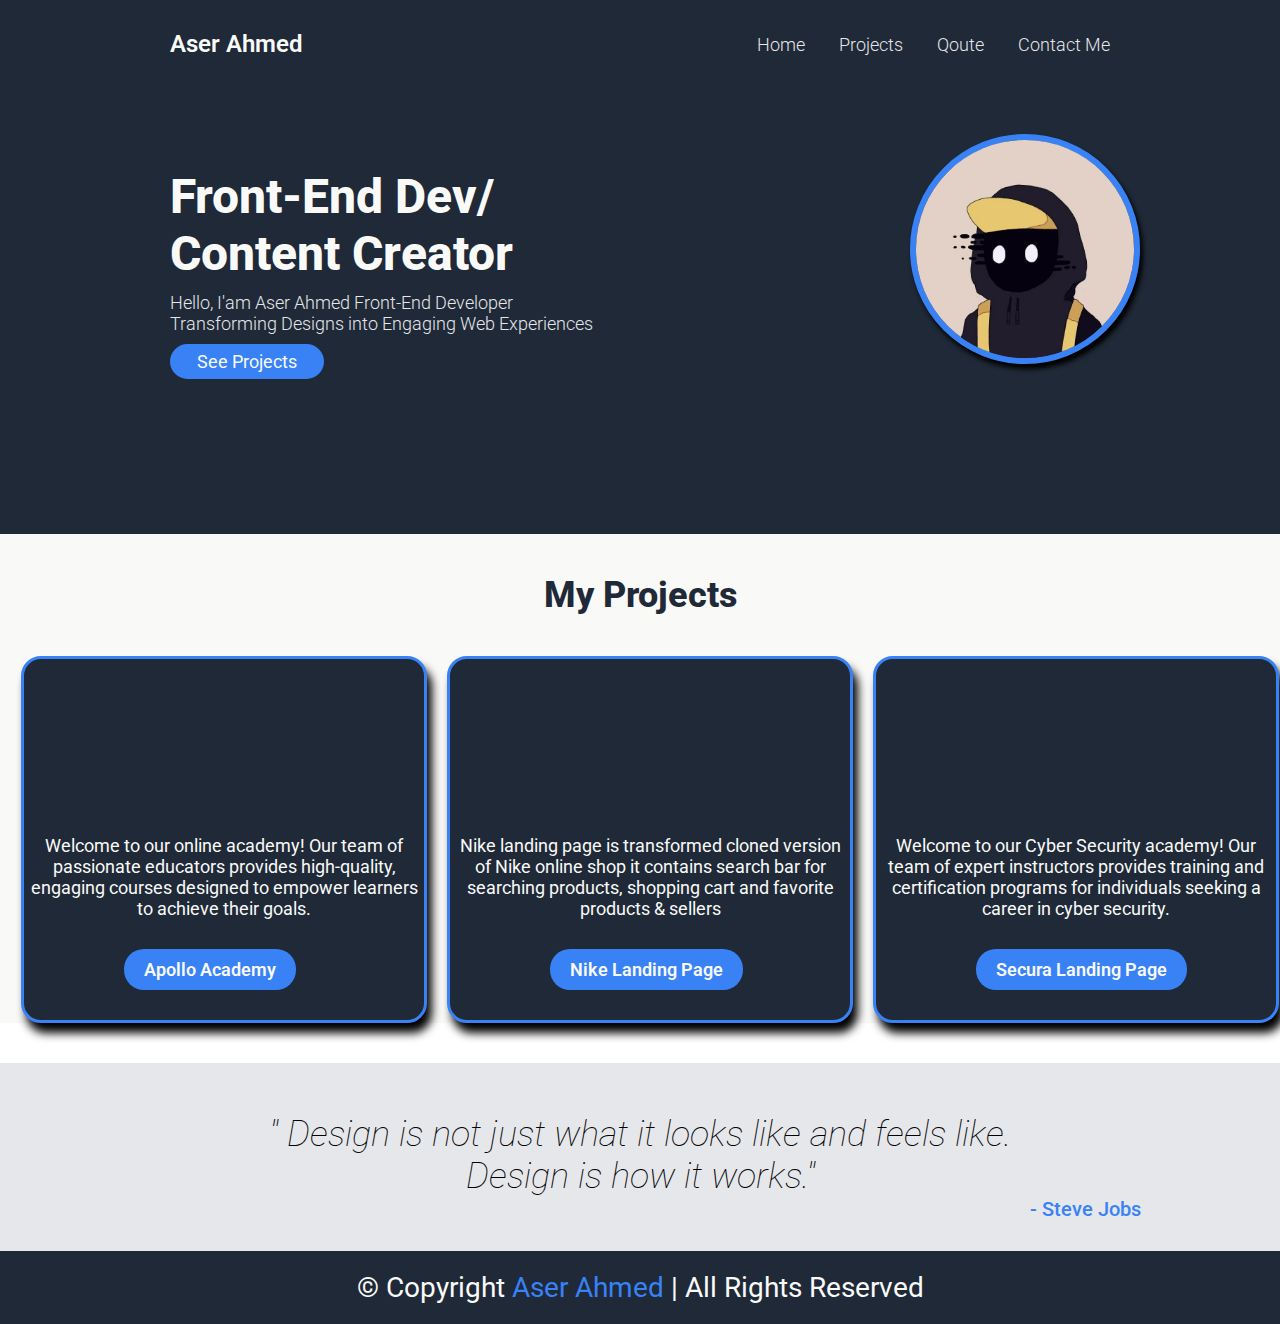
==== index.html @ 57440709 "new design for social icons and projects section" ====
<!DOCTYPE html>
<html lang="en">
<head>
    <meta charset="UTF-8">
    <meta http-equiv="X-UA-Compatible" content="IE=edge">
    <meta name="viewport" content="width=device-width, initial-scale=1.0">
    <link rel="icon" href="./images/Moon 2.png">
    <link rel="stylesheet" href="https://cdnjs.cloudflare.com/ajax/libs/font-awesome/6.4.0/css/all.min.css" integrity="sha512-iecdLmaskl7CVkqkXNQ/ZH/XLlvWZOJyj7Yy7tcenmpD1ypASozpmT/E0iPtmFIB46ZmdtAc9eNBvH0H/ZpiBw==" crossorigin="anonymous" referrerpolicy="no-referrer" />
    <link rel="stylesheet" href="style.css">
    <title>Aser Ahmed</title>
</head>
<body>
    <!--header start-->
    <header>
        <a href="index.html" class="logo">Aser Ahmed</a>
        <nav class="navigation">
            <a href="index.html">Home</a>
            <a href="#project">Projects</a>
            <a href="#qoute">Qoute</a>
            <a href="contact.html" target="_blank">Contact Me</a>
        </nav>
    </header>
    <!--header end-->

    <!--Menu btn-->
    <!--<div id="menu-btn" class="fas fa-bars"></div>-->
    <!--Menu btn-->

    <!--main section start-->
    <section class="home" id="home">
        <h2>Front-End Dev/<br>Content <span>Creator</span></h2>
        <p>Hello, I'am Aser Ahmed Front-End Developer<br>Transforming Designs into Engaging Web Experiences</p>
        <a href="#project"><button>See Projects</button></a>
        <img src="./images/Moon.jpeg" alt="My Profile Image">
        <div class="social-icons">
            <a href="https://www.linkedin.com/in/aser-ahmed/" target="_blank"><i class="fa-brands fa-linkedin"></i></a>
            <a href="https://twitter.com/codewithastro" target="_blank"><i class="fa-brands fa-twitter"></i></a>
            <a href="https://github.com/ASR5-BRO" target="_blank"><i class="fa-brands fa-github"></i></a>
        </div>
    </section>
    <!--main section end-->

    <!--info section start-->
    <section class="info" id="project">
        <h3>My Projects</h3>
        <div class="cards">
            <div>
                <i class="fa-solid fa-user-graduate"></i>
                <p>Welcome to our online academy! Our team of passionate educators provides high-quality, engaging courses designed to empower learners to achieve their goals.</p>
                <a href="#" target="_blank">Apollo Academy</a>
            </div>
            <div>
                <i class="fa-solid fa-store"></i>
                <p>Nike landing page is transformed cloned version of Nike online shop it contains search bar for searching products, shopping cart and favorite products & sellers</p>
                <a href="https://nikewebsite.vercel.app/" target="_blank">Nike Landing Page</a>
            </div>
            <div>
                <i class="fa-solid fa-microchip"></i>
                <p>Welcome to our Cyber Security academy! Our team of expert instructors provides training and certification programs for individuals seeking a career in cyber security.</p>
                <a href="#" target="_blank">Secura Landing Page</a>
            </div>
        </div>
    </section>
    <!--info section end-->

    <!--qoute section start-->
    <section class="qoute" id="qoute">
        <p>" Design is not just what it looks like and feels like. Design is how it works."</a>
        <h4>- Steve Jobs</h4> 
    </section>
    <!--qoute section end-->

    <!--footer section start-->
    <footer class="footer">
        <p>© Copyright <a href="https://twitter.com/codewithastro">Aser Ahmed</a> | All Rights Reserved</p>
    </footer>
    <!--footer section end-->
    <script src="index.js"></script>
</body>
</html>
---- style.css ----
@import url('https://fonts.googleapis.com/css2?family=Roboto:ital,wght@0,100;0,300;0,400;0,500;0,700;0,900;1,100;1,300;1,400;1,500;1,700;1,900&display=swap');

/*main styles start*/
*{
    margin: 0px;
    padding: 0px;
    box-sizing: border-box;
    font-family: 'Roboto', sans-serif;
    transition: .2s linear;
    scroll-behavior: smooth;
}
/*main styles end*/

/*root colors start*/
:root{
    --dark-bg-color: #1F2937;
    --main-logo-color: #f9faf8;
    --button-color: #3882f6;
    --q-color: #e5e7eb;
    --hover-color: #316fd3;
    --scroll-color: #161d27;
}
/*root colors end*/

/*scroll designs start*/
::-webkit-scrollbar{
    width: 12px;
 }
 
 ::-webkit-scrollbar-track{
    background-color: var(--scroll-color);
 }
 
 ::-webkit-scrollbar-thumb{
    background-color: var(--button-color);
    border-radius: 20px;
 }
/*scroll designs end*/

header{
    display: flex;
    justify-content: space-between;
    align-items: center;
    padding: 30px 170px;
    background-color: var(--dark-bg-color);
}

.logo{
    font-size: 24px;
    color: var(--main-logo-color);
    font-weight: 600;
    text-decoration: none;
}

.navigation a{
    font-size: 18px;
    font-weight: 300;
    text-decoration: none;
    color: var(--q-color);
    padding-left: 30px;
}

.navigation a:hover{
    color: var(--hover-color);
}


.home{
    background-color: var(--dark-bg-color);
    padding: 80px 0px 90px 170px;
}

.home h2{
    color:var(--main-logo-color);
    font-size: 48px;
    font-weight: 800;
    padding-bottom: 10px;
}

.home h2 span:hover{
    background-color: var(--button-color);
    border-radius: 5px;
}

.home p{
    font-size: 18px;
    font-weight: 300;
    color: var(--q-color);
    padding-bottom: 10px;
}

.home button{
    font-size: 18px;
    color: var(--main-logo-color);
    background-color: var(--button-color);
    text-decoration: none;
    border-radius: 20px;
    border: 2px solid var(--button-color);
    padding: 5px 25px;
}

.home button:hover{
    background-color: var(--hover-color);
}

.home img{
    float: right;
    margin: -210px 140px 0px 0px ;
    width: 230px;
    height: 230px;
    border: 6px solid var(--button-color);
    border-radius: 50%;
    box-shadow: 3px 5px 5px black;
}

.home img:hover{
    border: 6px solid var(--hover-color);
}

.home .social-icons{
    padding-top: 30px;
}

.home .social-icons a{
    padding-right: 20px;
    border-radius: 50%;
    font-size: 30px;
    color: var(--main-logo-color);
}

.home .social-icons a:hover{
    color: var(--q-color);
}

.info{
    background-color: var(--main-logo-color);
}

.info h3{
    text-align: center;
    padding: 40px 0px;
    font-size: 36px;
    font-weight: 800;
    color: var(--dark-bg-color);
}

.info .cards{
    display: flex;
    justify-content: center;
    margin-bottom: 40px;
}

.info .cards div{
    border-radius: 20px;
    padding-bottom: 40px;
    margin-left: 20px;
    border: 3px solid var(--button-color);
    background-color: var(--dark-bg-color);
    box-shadow: 5px 10px 10px black;
}
.info .cards i{
    font-size: 150px;
    color: var(--main-logo-color);
    margin: 20px 120px;
}

.info .cards p{
    width: 400px;
    color: var(--main-logo-color);
    font-size: 18px;
    text-align: center;
    padding-bottom: 40px;
}

.info .cards a{
    text-decoration: none;
    color: var(--main-logo-color);
    font-size: 18px;
    font-weight: 600;
    padding: 10px 20px;
    margin: 0px 0px 40px 100px;
    background-color: var(--button-color);
    border-radius: 20px;
}

.info .cards a:hover{
    background-color: var(--hover-color);
}

.qoute{
    padding: 30px;
    background-color: var(--q-color);
}

.qoute p{
    font-size: 36px;
    margin: 0px 200px;
    padding: 20px 0px 0px;
    font-weight: lighter;
    font-style: italic;
    text-align: center;
}

.qoute h4{
    padding: 0px 0px 0px 1000px;
    font-size: 20px;
    font-weight: 500;
    color: var(--button-color);
}

.qoute h4:hover{
    color: var(--hover-color);
}

.footer{
    text-align: center;
    padding: 20px 20px;
    background-color: var(--dark-bg-color);
}
.footer p{
    font-size: 28px;
    font-weight: 400;
    color: var(--main-logo-color);
}
.footer p a{
    color: var(--button-color);
    text-decoration: none;

}
.footer p a:hover{
    color: var(--hover-color);
}

/*Responsive Design*/
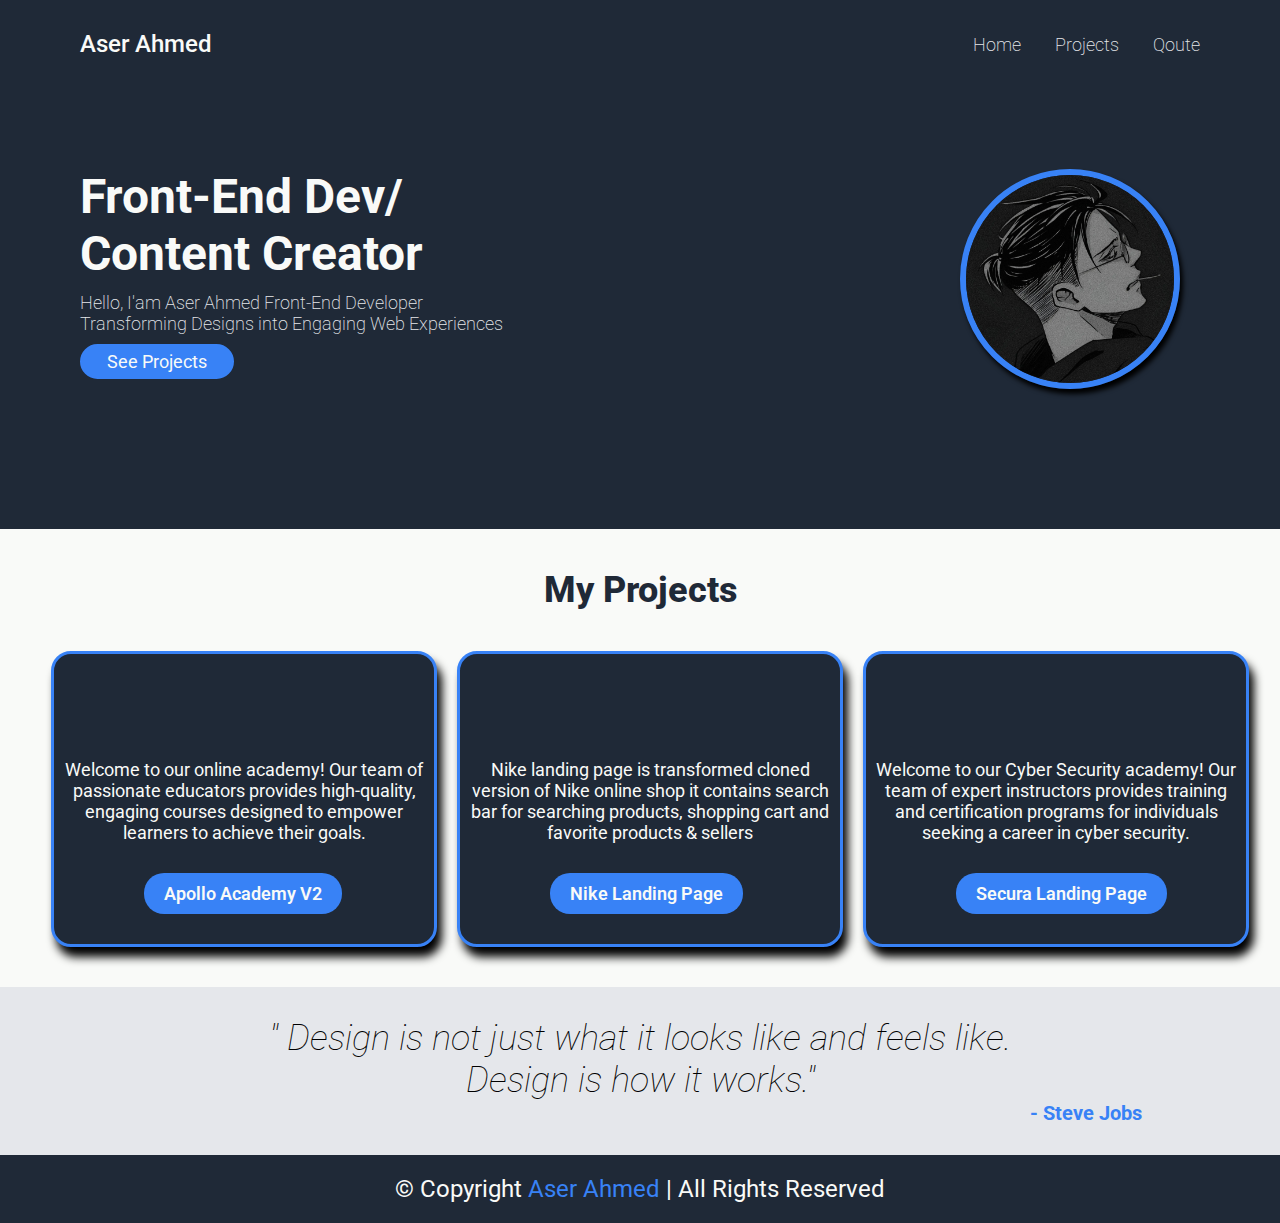
==== commit 5d31150e: "new design with smaller icons and texts" ====
--- a/index.html
+++ b/index.html
@@ -4,7 +4,7 @@
     <meta charset="UTF-8">
     <meta http-equiv="X-UA-Compatible" content="IE=edge">
     <meta name="viewport" content="width=device-width, initial-scale=1.0">
-    <link rel="icon" href="./images/Moon 2.png">
+    <link rel="icon" href="./images/dark1.png">
     <link rel="stylesheet" href="https://cdnjs.cloudflare.com/ajax/libs/font-awesome/6.4.0/css/all.min.css" integrity="sha512-iecdLmaskl7CVkqkXNQ/ZH/XLlvWZOJyj7Yy7tcenmpD1ypASozpmT/E0iPtmFIB46ZmdtAc9eNBvH0H/ZpiBw==" crossorigin="anonymous" referrerpolicy="no-referrer" />
     <link rel="stylesheet" href="style.css">
     <title>Aser Ahmed</title>
@@ -17,7 +17,6 @@
             <a href="index.html">Home</a>
             <a href="#project">Projects</a>
             <a href="#qoute">Qoute</a>
-            <a href="contact.html" target="_blank">Contact Me</a>
         </nav>
     </header>
     <!--header end-->
@@ -31,11 +30,14 @@
         <h2>Front-End Dev/<br>Content <span>Creator</span></h2>
         <p>Hello, I'am Aser Ahmed Front-End Developer<br>Transforming Designs into Engaging Web Experiences</p>
         <a href="#project"><button>See Projects</button></a>
-        <img src="./images/Moon.jpeg" alt="My Profile Image">
+        <div class="card"><img src="./images/My Own Dark Logo.jpg" alt="My Profile Image"></div>
+        
         <div class="social-icons">
             <a href="https://www.linkedin.com/in/aser-ahmed/" target="_blank"><i class="fa-brands fa-linkedin"></i></a>
             <a href="https://twitter.com/codewithastro" target="_blank"><i class="fa-brands fa-twitter"></i></a>
-            <a href="https://github.com/ASR5-BRO" target="_blank"><i class="fa-brands fa-github"></i></a>
+            <a href="https://github.com/codewithastro" target="_blank"><i class="fa-brands fa-github"></i></a>
+            <a href="https://instagram.com/codewithastro" target="_blank"><i class="fa-brands fa-instagram"></i></a>
+            <a href="https://www.youtube.com/@1codewithastro" target="_blank"><i class="fa-brands fa-youtube"></i></a>
         </div>
     </section>
     <!--main section end-->
@@ -47,7 +49,7 @@
             <div>
                 <i class="fa-solid fa-user-graduate"></i>
                 <p>Welcome to our online academy! Our team of passionate educators provides high-quality, engaging courses designed to empower learners to achieve their goals.</p>
-                <a href="#" target="_blank">Apollo Academy</a>
+                <a href="#" target="_blank">Apollo Academy V2</a>
             </div>
             <div>
                 <i class="fa-solid fa-store"></i>
@@ -57,7 +59,7 @@
             <div>
                 <i class="fa-solid fa-microchip"></i>
                 <p>Welcome to our Cyber Security academy! Our team of expert instructors provides training and certification programs for individuals seeking a career in cyber security.</p>
-                <a href="#" target="_blank">Secura Landing Page</a>
+                <a href="https://securasite.vercel.app/" target="_blank">Secura Landing Page</a>
             </div>
         </div>
     </section>
--- a/style.css
+++ b/style.css
@@ -24,7 +24,7 @@
 
 /*scroll designs start*/
 ::-webkit-scrollbar{
-    width: 12px;
+    width: 10px;
  }
  
  ::-webkit-scrollbar-track{
@@ -41,20 +41,20 @@
     display: flex;
     justify-content: space-between;
     align-items: center;
-    padding: 30px 170px;
+    padding: 30px 80px;
     background-color: var(--dark-bg-color);
 }
 
 .logo{
     font-size: 24px;
     color: var(--main-logo-color);
-    font-weight: 600;
+    font-weight: 500;
     text-decoration: none;
 }
 
 .navigation a{
     font-size: 18px;
-    font-weight: 300;
+    font-weight: 200;
     text-decoration: none;
     color: var(--q-color);
     padding-left: 30px;
@@ -67,24 +67,19 @@
 
 .home{
     background-color: var(--dark-bg-color);
-    padding: 80px 0px 90px 170px;
+    padding: 80px 0px 90px 80px;
 }
 
 .home h2{
     color:var(--main-logo-color);
     font-size: 48px;
-    font-weight: 800;
+    font-weight: 700;
     padding-bottom: 10px;
 }
 
-.home h2 span:hover{
-    background-color: var(--button-color);
-    border-radius: 5px;
-}
-
 .home p{
     font-size: 18px;
-    font-weight: 300;
+    font-weight: 200;
     color: var(--q-color);
     padding-bottom: 10px;
 }
@@ -105,9 +100,9 @@
 
 .home img{
     float: right;
-    margin: -210px 140px 0px 0px ;
-    width: 230px;
-    height: 230px;
+    margin: -210px 100px 0px 0px ;
+    width: 220px;
+    height: 220px;
     border: 6px solid var(--button-color);
     border-radius: 50%;
     box-shadow: 3px 5px 5px black;
@@ -118,7 +113,7 @@
 }
 
 .home .social-icons{
-    padding-top: 30px;
+    padding-top: 25px;
 }
 
 .home .social-icons a{
@@ -128,8 +123,24 @@
     color: var(--main-logo-color);
 }
 
-.home .social-icons a:hover{
-    color: var(--q-color);
+.home .social-icons a:nth-child(1){
+    color: #0077B5;
+}
+
+.home .social-icons a:nth-child(2){
+    color: #1DA1F2;
+}
+
+.home .social-icons a:nth-child(3){
+    color: #1F1F1F;
+}
+
+.home .social-icons a:nth-child(4){
+    color: #C13584;
+}
+
+.home .social-icons a:nth-child(5){
+    color: #F60002;
 }
 
 .info{
@@ -147,25 +158,30 @@
 .info .cards{
     display: flex;
     justify-content: center;
-    margin-bottom: 40px;
+    flex-wrap: wrap;
+    padding-bottom: 40px;
 }
 
 .info .cards div{
     border-radius: 20px;
-    padding-bottom: 40px;
+    padding: 0px 5px 40px;
     margin-left: 20px;
     border: 3px solid var(--button-color);
     background-color: var(--dark-bg-color);
     box-shadow: 5px 10px 10px black;
 }
 .info .cards i{
-    font-size: 150px;
-    color: var(--main-logo-color);
-    margin: 20px 120px;
+    font-size: 90px;
+    color: var(--main-logo-color);
+    padding: 20px 0px 20px 135px;
+}
+
+.info .cards i:nth-child(1){
+    padding: 20px 0px 20px 140px;
 }
 
 .info .cards p{
-    width: 400px;
+    width: 370px;
     color: var(--main-logo-color);
     font-size: 18px;
     text-align: center;
@@ -178,7 +194,7 @@
     font-size: 18px;
     font-weight: 600;
     padding: 10px 20px;
-    margin: 0px 0px 40px 100px;
+    margin-left: 85px;
     background-color: var(--button-color);
     border-radius: 20px;
 }
@@ -195,16 +211,14 @@
 .qoute p{
     font-size: 36px;
     margin: 0px 200px;
-    padding: 20px 0px 0px;
     font-weight: lighter;
     font-style: italic;
     text-align: center;
 }
 
 .qoute h4{
-    padding: 0px 0px 0px 1000px;
+    padding-left: 1000px;
     font-size: 20px;
-    font-weight: 500;
     color: var(--button-color);
 }
 
@@ -214,12 +228,11 @@
 
 .footer{
     text-align: center;
-    padding: 20px 20px;
+    padding: 20px;
     background-color: var(--dark-bg-color);
 }
 .footer p{
-    font-size: 28px;
-    font-weight: 400;
+    font-size: 24px;
     color: var(--main-logo-color);
 }
 .footer p a{
